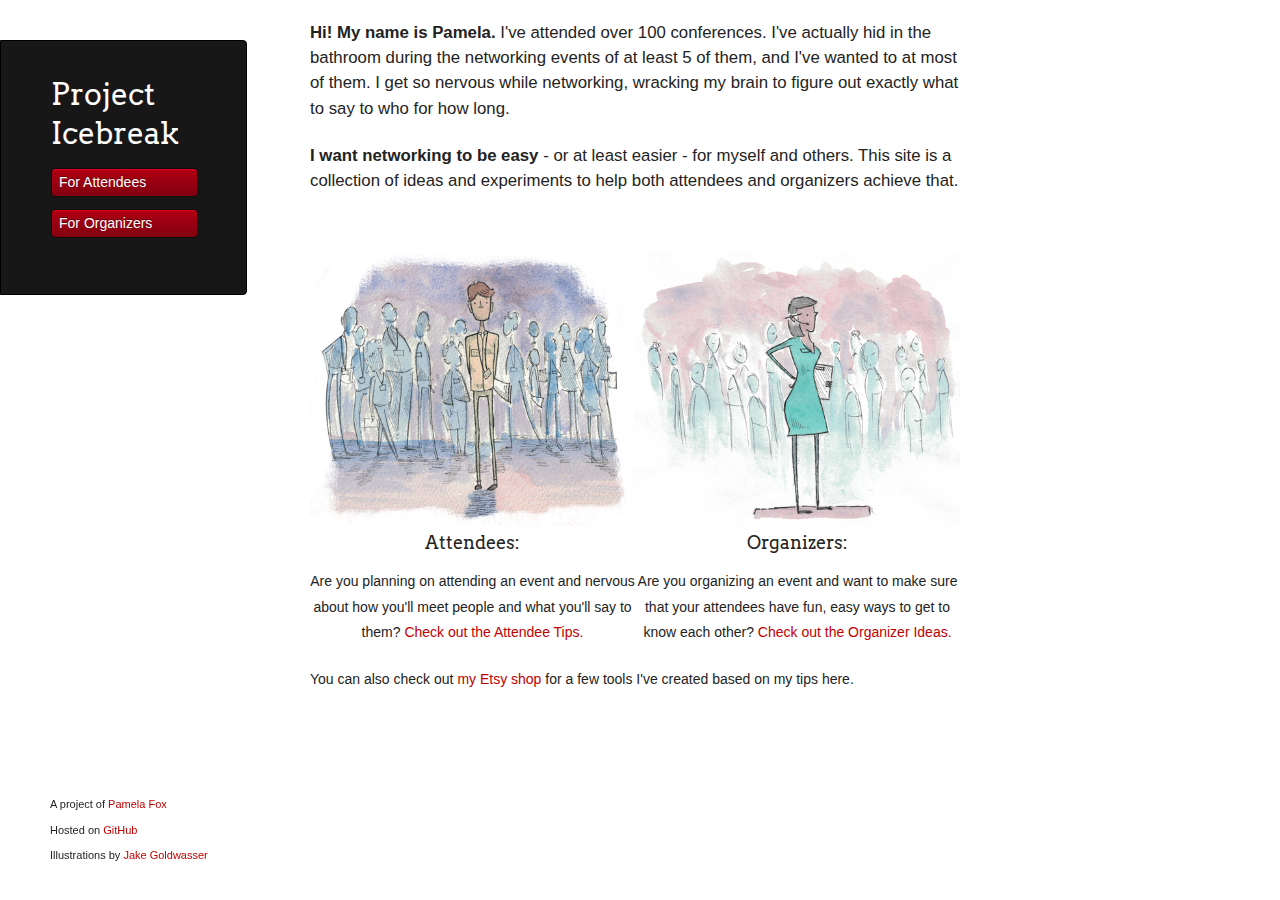
==== index.html @ 07839283 "Content updated" ====
<!doctype html>
<html>
  <head>
    <meta charset="utf-8">
    <meta http-equiv="X-UA-Compatible" content="chrome=1">
    <title>Project Icebreak: Tips for Event Attendees & Organizers</title>

    <link rel="stylesheet" href="stylesheets/styles.css">
    <link rel="stylesheet" href="stylesheets/github-light.css">
    <style>
.half-block {
   width: 50%;
   float: left;
   text-align: center;
}

.half-block img {
   width: 100%;
   border: none;
}

.half-block h3 {
   border-bottom: none;
}
    </style>
    <script src="javascripts/scale.fix.js"></script>
    <meta name="viewport" content="width=device-width, initial-scale=1, user-scalable=no">
    <!--[if lt IE 9]>
    <script src="//html5shiv.googlecode.com/svn/trunk/html5.js"></script>
    <![endif]-->
  </head>
  <body>
    <div class="wrapper">
      <header>
        <h1 class="header">Project Icebreak</h1>

        <ul>
          <li><a class="buttons" href="attendees.html">For Attendees</a></li>
          <li><a class="buttons" href="organizers.html">For Organizers</a></li>
        </ul>

      </header>
      <section>

<p style="font-size:larger">
<strong>Hi! My name is Pamela.</strong> I've attended over 100 conferences. I've actually hid in the bathroom during the networking events of at least 5 of them, and I've wanted to at most of them. I get so nervous while networking, wracking my brain to figure out exactly what to say to who for how long.
</p>

<p style="font-size:larger">
<strong>I want networking to be easy</strong> - or at least easier - for myself and others. This site is a collection of ideas and experiments to help both attendees and organizers achieve that.
</p>

<div class="half-block">
<h3>
<img src="images/illustration_attendee.png" alt="An attendee in a sea of strangers"/>
<a class="anchor" href="attendees.html" aria-hidden="true">
<span aria-hidden="true" class="octicon octicon-link"></span></a>Attendees:</h3>
<p>Are you planning on attending an event and nervous about how you'll meet people and what you'll say to them?
<a href="attendees.html">Check out the Attendee Tips.</a>
</p>
</div>

<div class="half-block">
<h3>
<img src="images/illustration_organizer.png" alt="An organizer with a clipboard"/>
<a class="anchor" href="organizers.html" aria-hidden="true">
<span aria-hidden="true" class="octicon octicon-link"></span></a>
Organizers:</h3>

<p>
Are you organizing an event and want to make sure that your attendees have fun, easy ways to get to know each other?
<a href="organizers.html">Check out the Organizer Ideas.</a>
</p>
</div>

<p>You can also check out <a href="http://https://www.etsy.com/shop/VisitTheFoxsDen?ref=hdr_shop_menu&section_id=20817701">my Etsy shop</a> for a few tools I've created based on my tips here.</p>


      </section>
       <footer>
        <p>
               A project of <a href="http://pamelafox.org">Pamela Fox</a><br>
               Hosted on <a href="https://github.com/pamelafox/projecticebreak">GitHub</a><br>
               Illustrations by <a href="https://shitthenewyorkerrejected.wordpress.com/author/jakegoldwasser/">Jake Goldwasser</a>
        </p>
      </footer>
    </div>
    <!--[if !IE]><script>fixScale(document);</script><![endif]-->
		
  </body>
</html>
---- stylesheets/styles.css ----
@import url(https://fonts.googleapis.com/css?family=Arvo:400,700,400italic);

/* MeyerWeb Reset */

html, body, div, span, applet, object, iframe,
h1, h2, h3, h4, h5, h6, p, blockquote, pre,
a, abbr, acronym, address, big, cite, code,
del, dfn, em, img, ins, kbd, q, s, samp,
small, strike, strong, sub, sup, tt, var,
b, u, i, center,
dl, dt, dd, ol, ul, li,
fieldset, form, label, legend,
table, caption, tbody, tfoot, thead, tr, th, td,
article, aside, canvas, details, embed,
figure, figcaption, footer, header, hgroup,
menu, nav, output, ruby, section, summary,
time, mark, audio, video {
  margin: 0;
  padding: 0;
  border: 0;
  font: inherit;
  vertical-align: baseline;
}


/* Base text styles */

body {
  padding:10px 50px 0 0;
  font-family:"Helvetica Neue", Helvetica, Arial, sans-serif;
	font-size: 14px;
	color: #232323;
	background-color: white;
	margin: 0;
	line-height: 1.8em;
	-webkit-font-smoothing: antialiased;

}

h1, h2, h3, h4, h5, h6 {
  color:#232323;
  margin:36px 0 10px;
}

p, ul, ol, table, dl {
  margin:0 0 22px;
}

h1, h2, h3 {
	font-family: Arvo, Monaco, serif;
  line-height:1.3;
	font-weight: normal;
}

h1,h2, h3 {
	display: block;
	border-bottom: 1px solid #ccc;
	padding-bottom: 5px;
}

h1 {
	font-size: 30px;
}

h2 {
	font-size: 24px;
}

h3 {
	font-size: 18px;
}

h4, h5, h6 {
	font-family: Arvo, Monaco, serif;
	font-weight: 700;
}

a {
  color:#C30000;
  font-weight:200;
  text-decoration:none;
}

a:hover {
	text-decoration: underline;
}

a small {
	font-size: 12px;
}

em {
	font-style: italic;
}

strong {
  font-weight:700;
}

ul {
  list-style-position: inside;
  list-style: disc;
  padding-left: 25px;
}

ol {
  list-style-position: inside;
  list-style: decimal;
  padding-left: 25px;
}

blockquote {
  margin: 0;
  padding: 0 0 0 20px;
  font-style: italic;
}

dl, dt, dd, dl p {
	font-color: #444;
}

dl dt {
  font-weight: bold;
}

dl dd {
  padding-left: 20px;
  font-style: italic;
}

dl p {
  padding-left: 20px;
  font-style: italic;
}

hr {
  border:0;
  background:#ccc;
  height:1px;
  margin:0 0 24px;
}

/* Images */

img {
  position: relative;
  max-width: 650px;
}

p img {
  display: inline;
  margin: 0;
  padding: 0;
  vertical-align: middle;
  text-align: center;
  border: none;
}

/* Code blocks */

code, pre {
	font-family: Monaco, "Bitstream Vera Sans Mono", "Lucida Console", Terminal, monospace;
  color:#000;
  font-size:14px;
}

pre {
	padding: 4px 12px;
  background: #FDFEFB;
  border-radius:4px;
  border:1px solid #D7D8C8;
  overflow: auto;
  overflow-y: hidden;
	margin-bottom: 32px;
}


/* Tables */

table {
  width:100%;
}

table {
  border: 1px solid #ccc;
  margin-bottom: 32px;
  text-align: left;
 }

th {
  font-family: 'Arvo', Helvetica, Arial, sans-serif;
	font-size: 18px;
	font-weight: normal;
  padding: 10px;
  background: #232323;
  color: #FDFEFB;
 }

td {
  padding: 10px;
	background: #ccc;
 }


/* Wrapper */
.wrapper {
  width:960px;
}


/* Header */

header {
	background-color: #171717;
	color: #FDFDFB;
  width:170px;
  float:left;
  position:fixed;
	border: 1px solid #000;
	-webkit-border-top-right-radius: 4px;
	-webkit-border-bottom-right-radius: 4px;
	-moz-border-radius-topright: 4px;
	-moz-border-radius-bottomright: 4px;
	border-top-right-radius: 4px;
	border-bottom-right-radius: 4px;
	padding: 34px 25px 22px 50px;
	margin: 30px 25px 0 0;
	-webkit-font-smoothing: antialiased;
}

p.header {
	font-size: 16px;
}

h1.header {
	font-family: Arvo, sans-serif;
	font-size: 30px;
	font-weight: 300;
	line-height: 1.3em;
	border-bottom: none;
	margin-top: 0;
}


h1.header, a.header, a.name, header a{
	color: #fff;
}

a.header {
	text-decoration: underline;
}

a.name {
	white-space: nowrap;
}

header ul {
  list-style:none;
  padding:0;
}

header li {
	list-style-type: none;
	line-height: 1em;
}

header li a.buttons {
  display: inline-block;
  width:132px;
  height:15px;
	margin-bottom: 12px;
	padding: 6px 6px 6px 7px;

	background: #AF0011;
	background: -moz-linear-gradient(top, #AF0011 0%, #820011 100%);
  background: -webkit-gradient(linear, left top, left bottom, color-stop(0%,#f8f8f8), color-stop(100%,#dddddd));
  background: -webkit-linear-gradient(top, #AF0011 0%,#820011 100%);
  background: -o-linear-gradient(top, #AF0011 0%,#820011 100%);
  background: -ms-linear-gradient(top, #AF0011 0%,#820011 100%);
  background: linear-gradient(top, #AF0011 0%,#820011 100%);

	border-radius:4px;
  border:1px solid #0D0D0D;

	-webkit-box-shadow: inset 0px 1px 1px 0 rgba(233,2,38, 1);
	box-shadow: inset 0px 1px 1px 0 rgba(233,2,38, 1);

}

header li a.buttons:hover, header li a.buttons.current {
	background: #C3001D;
	background: -moz-linear-gradient(top, #C3001D 0%, #950119 100%);
  background: -webkit-gradient(linear, left top, left bottom, color-stop(0%,#f8f8f8), color-stop(100%,#dddddd));
  background: -webkit-linear-gradient(top, #C3001D 0%,#950119 100%);
  background: -o-linear-gradient(top, #C3001D 0%,#950119 100%);
  background: -ms-linear-gradient(top, #C3001D 0%,#950119 100%);
  background: linear-gradient(top, #C3001D 0%,#950119 100%);
}

a.buttons {
	-webkit-font-smoothing: antialiased;
	font-weight: normal;
	text-shadow: rgba(0, 0, 0, 0.4) 0 -1px 0;
	padding: 2px 2px 2px 22px;
	height: 30px;
}

a.buttons:hover {
	color: #fff;
	text-decoration: none;
}


/* Section - for main page content */

section {
  width:650px;
  float:right;
  padding-bottom:50px;
  padding-top: 10px;
}


/* Footer */

footer {
  width:170px;
  float:left;
  clear: both;
  position:fixed;
  bottom:10px;
	padding-left: 50px;
  font-size: 11px;
}

@media print, screen and (max-width: 960px) {

  div.wrapper {
    width:auto;
    margin:0;
  }

  header, section, footer {
    float:none;
    position:static;
    width:auto;
  }

	footer {
		border-top: 1px solid #ccc;
		margin:0 84px 0 50px;
		padding:0;
	}

  header {
    padding-right:320px;
  }

  section {
    padding:20px 84px 20px 50px;
    margin:0 0 20px;
  }

  header a small {
    display:inline;
  }

  header ul {
    position:absolute;
    right:130px;
    top:84px;
  }
}

@media print, screen and (max-width: 720px) {
  body {
    word-wrap:break-word;
  }

  header {
    padding:10px 20px 0;
		margin-right: 0;
  }

	section {
    padding:10px 0 10px 20px;
    margin:0 0 30px;
  }

	footer {
		margin: 0 0 0 30px;
	}

  header ul, header p.view {
    position:static;
  }
}

@media print, screen and (max-width: 480px) {

  header ul li.download {
    display:none;
  }

	footer {
		margin: 0 0 0 20px;
	}

	footer a{
		display:block;
	}

}

@media print {
  body {
    padding:0.4in;
    font-size:12pt;
    color:#444;
  }
}
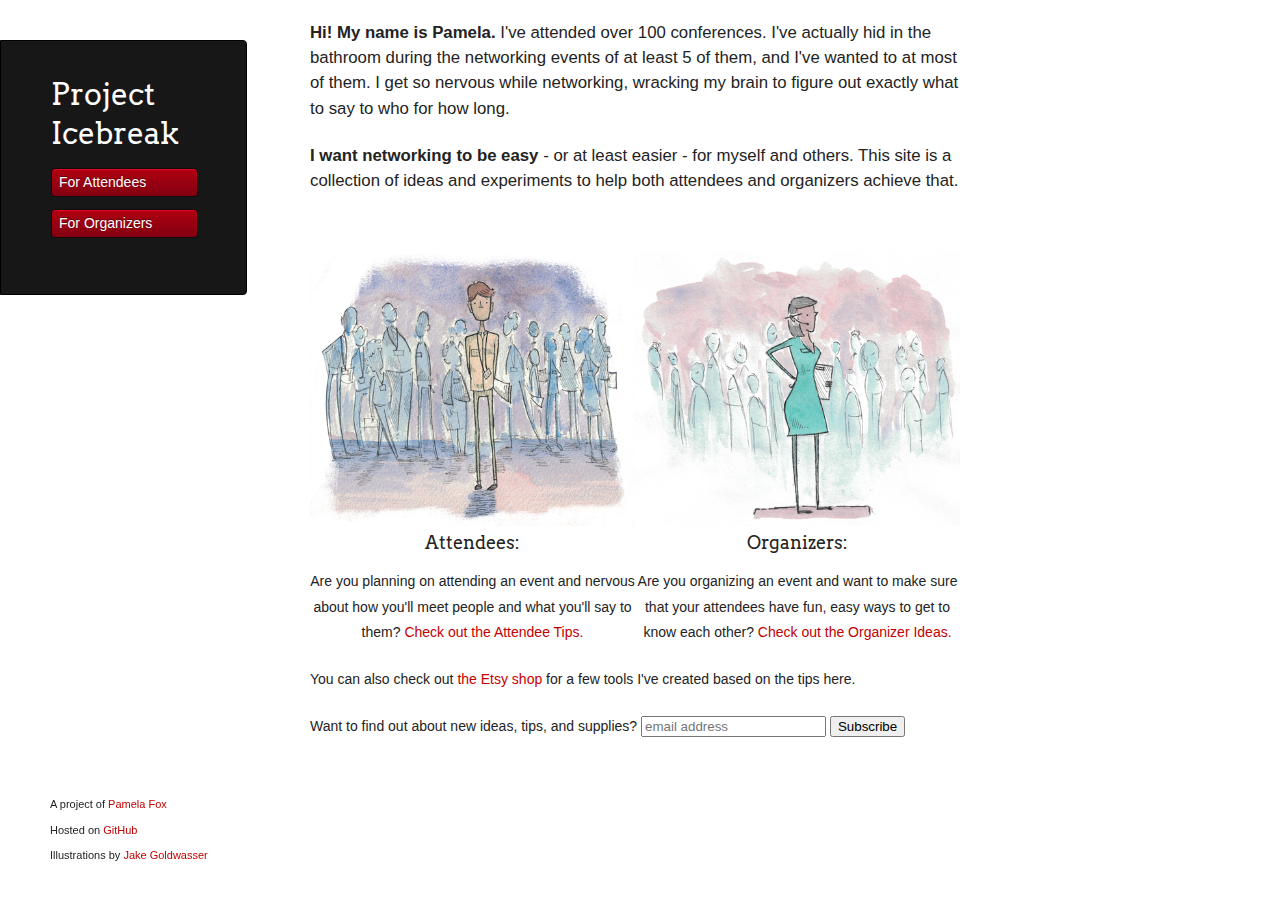
==== commit b2e3b243: "Remove MC CSS" ====
--- a/index.html
+++ b/index.html
@@ -73,8 +73,22 @@
 </p>
 </div>
 
-<p>You can also check out <a href="http://https://www.etsy.com/shop/VisitTheFoxsDen?ref=hdr_shop_menu&section_id=20817701">my Etsy shop</a> for a few tools I've created based on my tips here.</p>
+<p>You can also check out <a href="https://www.etsy.com/shop/ProjectIcebreak?ref=shop_home_edit">the Etsy shop</a> for a few tools I've created based on the tips here.</p>
 
+<!-- Begin MailChimp Signup Form -->
+<div id="mc_embed_signup">
+<form action="//theconnectionsociety.us13.list-manage.com/subscribe/post?u=94bcec46b8b48d10cc90a5ccb&amp;id=c2f6461a96" method="post" id="mc-embedded-subscribe-form" name="mc-embedded-subscribe-form" class="validate" target="_blank" novalidate>
+    <div id="mc_embed_signup_scroll">
+	<label for="mce-EMAIL">Want to find out about new ideas, tips, and supplies?</label>
+	<input type="email" value="" name="EMAIL" class="email" id="mce-EMAIL" placeholder="email address" required>
+    <!-- real people should not fill this in and expect good things - do not remove this or risk form bot signups-->
+    <div style="position: absolute; left: -5000px;" aria-hidden="true"><input type="text" name="b_94bcec46b8b48d10cc90a5ccb_c2f6461a96" tabindex="-1" value=""></div>
+    <input type="submit" value="Subscribe" name="subscribe" id="mc-embedded-subscribe">
+    </div>
+</form>
+</div>
+
+<!--End mc_embed_signup-->
 
       </section>
        <footer>
